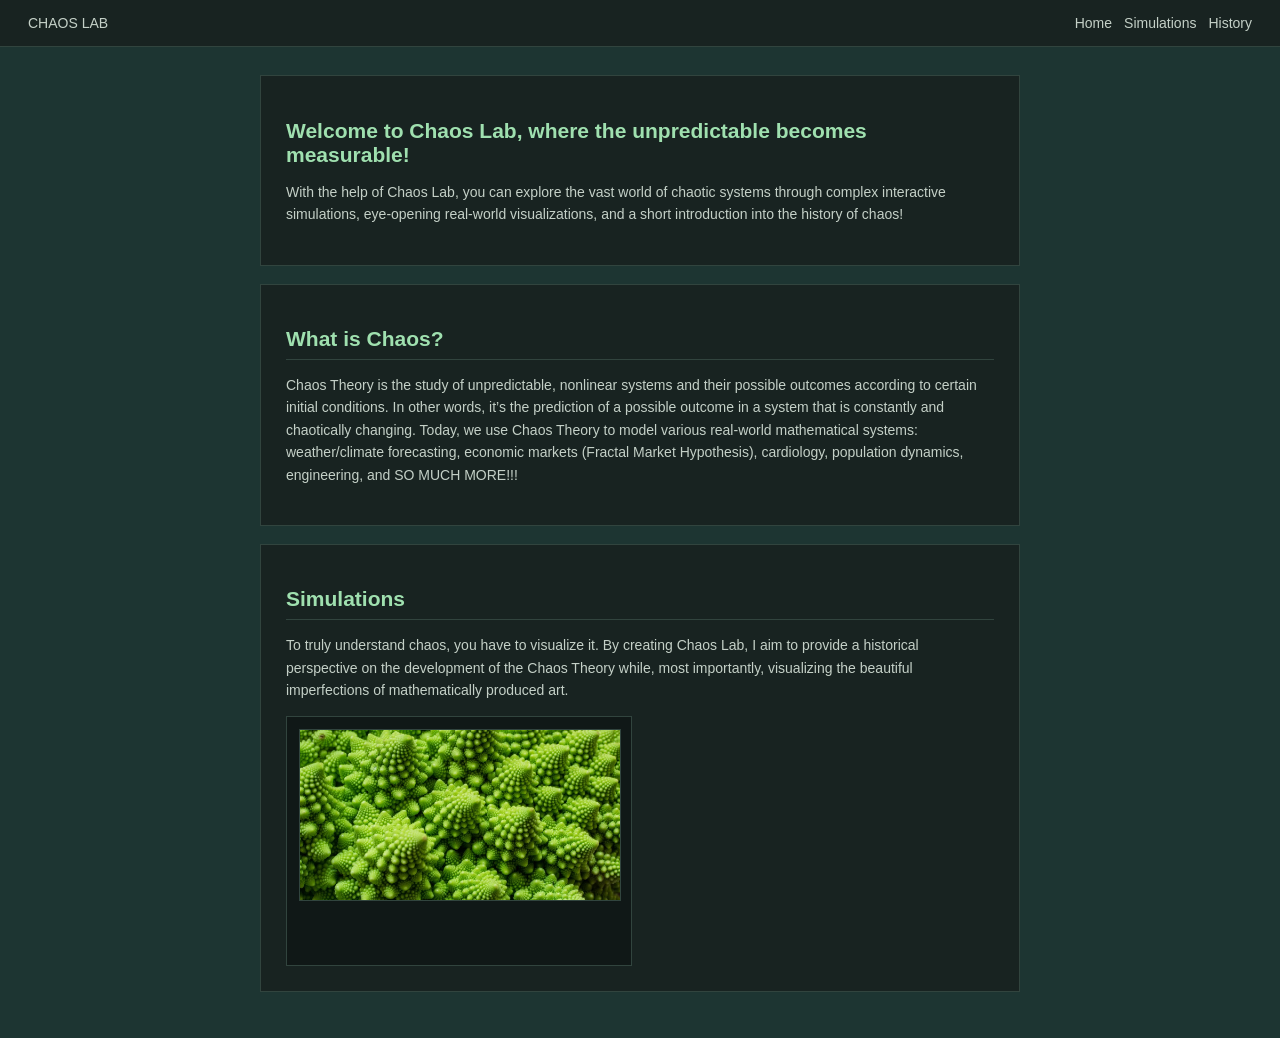
==== index.html @ 76efe05a "Add initial HTML structure for Chaos Lab" ====
<!DOCTYPE html>
<html lang="en">
<head>
    <meta charset="UTF-8">
    <meta name="viewport" content="width=device-width, initial-scale=1.0">
    <title>CHAOS LAB</title>
    <link rel="stylesheet" href="CSS/navbar.css">
    <link rel="stylesheet" href="CSS/style.css">
</head>
<body>
    <header>
        <p>CHAOS LAB</p>
        <nav>
            <a href="index.html">Home</a>
            <a href="simulation.html">Simulations</a>
            <a href="history.html">History</a>
        </nav>
    </header>
    <main>
        <section class="intro">
            <h1>Welcome to Chaos Lab, where the unpredictable becomes measurable!</h1>
            <p>With the help of Chaos Lab, you can explore the vast world of chaotic systems through complex interactive simulations, eye-opening real-world visualizations, and a short introduction into the history of chaos!</p>
        </section>
        <section class="What_is_chaos?">
            <h2>What is Chaos?</h2>
            <p>Chaos Theory is the study of unpredictable, nonlinear systems and their possible outcomes according to certain initial conditions. In other words, it’s the prediction of a possible outcome in a system that is constantly and chaotically changing. Today, we use Chaos Theory to model various real-world mathematical systems: weather/climate forecasting, economic markets (Fractal Market Hypothesis), cardiology, population dynamics, engineering, and SO MUCH MORE!!!</p>
        </section>
        <section class="simulations">
            <h2>Simulations</h2>
            <p>To truly understand chaos, you have to visualize it. By creating Chaos Lab, I aim to provide a historical perspective on the development of the Chaos Theory while, most importantly, visualizing the beautiful imperfections of mathematically produced art. </p>
        
            <div class="simulation-grid">
                <article class="simulation-card fractal-card">
                    <div class="simulation-card-inner">
                        <div class="card-face card-front">
                            <div class="simulation-sketch fractal-sketch">
                                <img src="ASSETS/images/nature_fractals_shutterstock.webp" alt="Romanesco">
                            </div>
                        </div>
                    </div>
                </article>
            </div>
        </section>
    </main>
    <footer> </footer>
</body>
</html>
---- CSS/navbar.css ----
header {
    display: flex;
    justify-content: space-between;
    align-items: center;
    padding: 12px 28px;
    font-size: 14px;
    background-color: #182321;
    border-bottom: 1px solid #31443e;
}

header p {
    margin: 0;
}

nav {
    display: flex;
    gap: 12px;
}

nav a {
    color: #c4d0c7;
    text-decoration: none;
}

nav a:hover {
    color: #9fe0af;
}
---- CSS/style.css ----
html {
    font-size: 87.5%;
}

body {
    margin: 0;
    background-color: #1d3532;
    color: #edf4ef;
    font-family: Arial, Helvetica, sans-serif;
}

main {
    max-width: 760px;
    margin: 0 auto;
    padding: 28px 20px;
}

section {
    background-color: #182321;
    border: 1px solid #31443e;
    padding: 25px;
    margin-bottom: 18px;
}

h1 {
    font-size: 1.5rem;
    color: #9fe0af;
    margin-bottom: 14px;
}

h2 {
    color: #9fe0af;
    border-bottom: 1px solid #31443e;
    padding-bottom: 8px;
    margin-bottom: 14px;
}

h3 {
    color: #edf4ef;
}

p {
    line-height: 1.6;
    color: #c4d0c7;
}

.simulation-grid {
    display: grid;
    grid-template-columns: repeat(2, 1fr);
    gap: 16px;
}

.simulation-card {
    height: 250px;
    perspective: 1000px;
}

.simulation-card-inner {
    position: relative;
    width: 100%;
    height: 100%;
    transition: transform 0.7s;
    transform-style: preserve-3d;
    transform-origin: center center;
}

.simulation-card:hover .simulation-card-inner {
    transform: rotateY(180deg);
}

.card-face {
    position: absolute;
    inset: 0;
    box-sizing: border-box;
    padding: 12px;
    border: 1px solid #31443e;
    background-color: #101817;
    backface-visibility: hidden;
}

.card-front {
    display: flex;
    flex-direction: column;
    gap: 8px;
}

.card-front h3 {
    margin: 0;
}

.card-back {
    display: flex;
    flex-direction: column;
    justify-content: center;
    transform: rotateY(180deg);
}

.card-back h3 {
    margin-top: 0;
}

.card-back p {
    margin-bottom: 0;
}

.simulation-sketch {
    width: 100%;
    height: 170px;
    flex-shrink: 0;
    overflow: hidden;
    border: 1px solid #31443e;
    background-color: #182321;
}

.simulation-sketch img {
    display: block;
    width: 100%;
    height: 100%;
    object-fit: cover;
    object-position: center;
}

@media (max-width: 600px) {
    .simulation-grid {
        grid-template-columns: 1fr;
    }
}
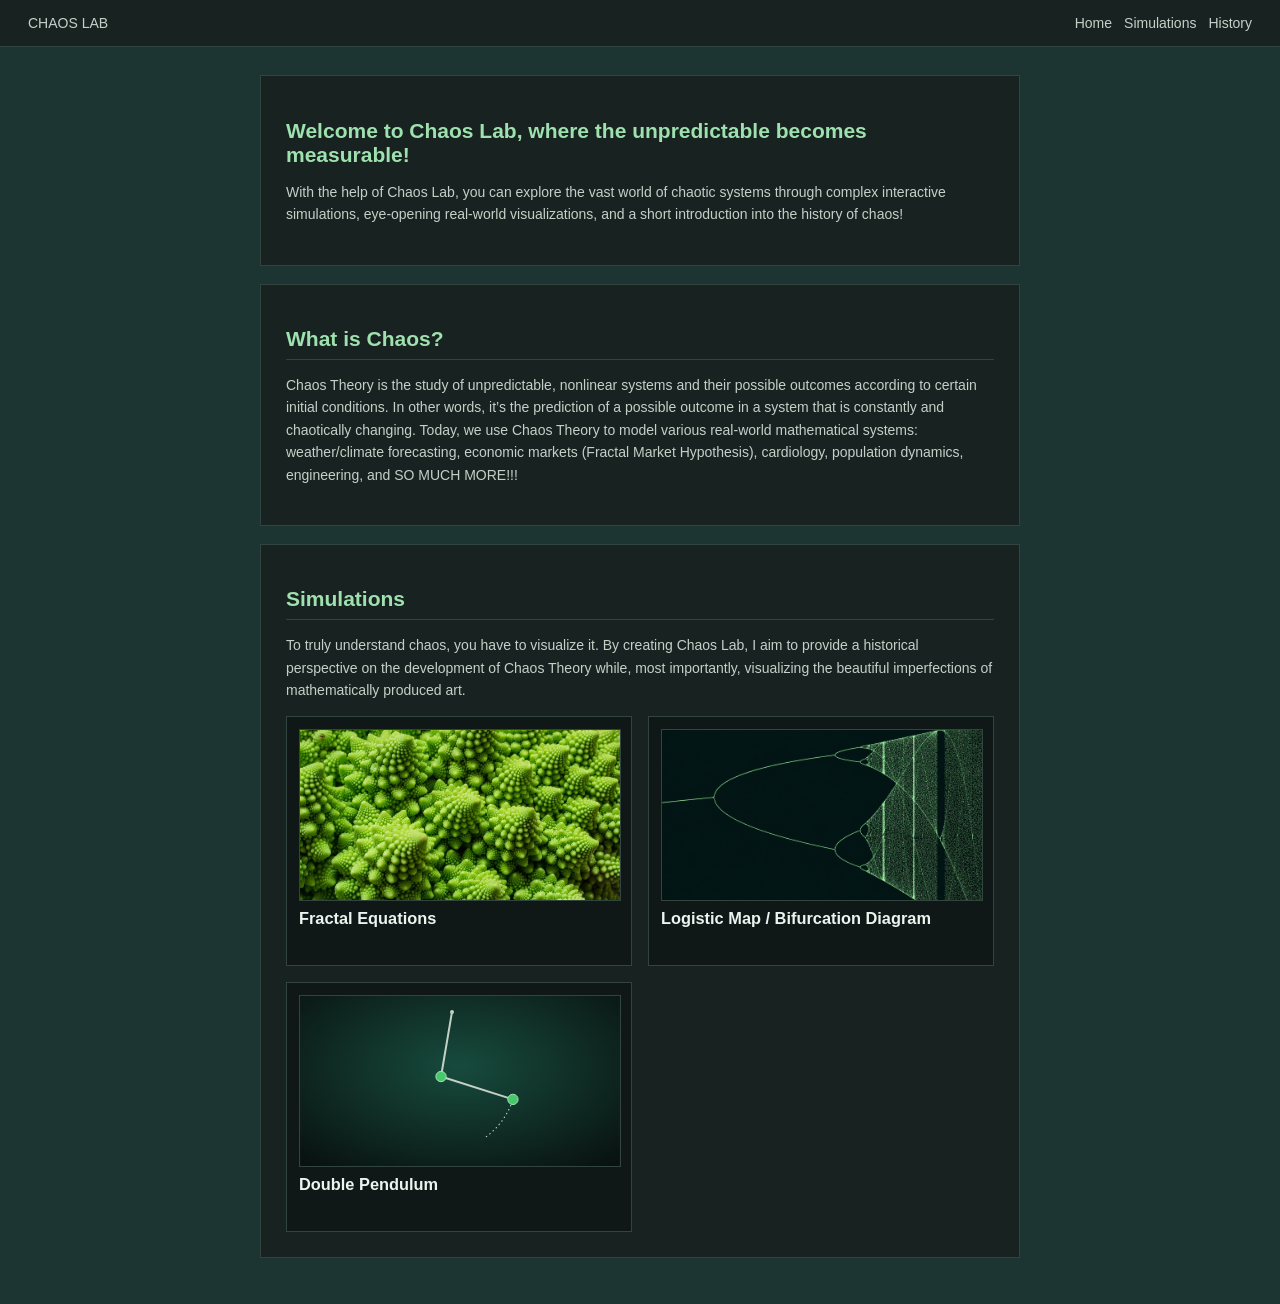
==== commit f3573b49: "Update stylesheet paths and fix HTML structure" ====
--- a/index.html
+++ b/index.html
@@ -4,44 +4,88 @@
     <meta charset="UTF-8">
     <meta name="viewport" content="width=device-width, initial-scale=1.0">
     <title>CHAOS LAB</title>
-    <link rel="stylesheet" href="CSS/navbar.css">
-    <link rel="stylesheet" href="CSS/style.css">
+    <link rel="stylesheet" href="../CSS/navbar.css">
+    <link rel="stylesheet" href="../CSS/style.css">
 </head>
 <body>
     <header>
         <p>CHAOS LAB</p>
         <nav>
-            <a href="index.html">Home</a>
-            <a href="simulation.html">Simulations</a>
-            <a href="history.html">History</a>
-        </nav>
+        <a href="index.html">Home</a>
+        <a href="simulation.html">Simulations</a>
+        <a href="history.html">History</a>
+    </nav>
     </header>
+
     <main>
         <section class="intro">
-            <h1>Welcome to Chaos Lab, where the unpredictable becomes measurable!</h1>
-            <p>With the help of Chaos Lab, you can explore the vast world of chaotic systems through complex interactive simulations, eye-opening real-world visualizations, and a short introduction into the history of chaos!</p>
+    <h1>Welcome to Chaos Lab, where the unpredictable becomes measurable!</h1>
+    <p>With the help of Chaos Lab, you can explore the vast world of chaotic systems through complex interactive simulations, eye-opening real-world visualizations, and a short introduction into the history of chaos!</p>
         </section>
         <section class="What_is_chaos?">
-            <h2>What is Chaos?</h2>
-            <p>Chaos Theory is the study of unpredictable, nonlinear systems and their possible outcomes according to certain initial conditions. In other words, it’s the prediction of a possible outcome in a system that is constantly and chaotically changing. Today, we use Chaos Theory to model various real-world mathematical systems: weather/climate forecasting, economic markets (Fractal Market Hypothesis), cardiology, population dynamics, engineering, and SO MUCH MORE!!!</p>
+    <h2>What is Chaos?</h2>
+    <p>Chaos Theory is the study of unpredictable, nonlinear systems and their possible outcomes according to certain initial conditions. In other words, it’s the prediction of a possible outcome in a system that is constantly and chaotically changing. Today, we use Chaos Theory to model various real-world mathematical systems: weather/climate forecasting, economic markets (Fractal Market Hypothesis), cardiology, population dynamics, engineering, and SO MUCH MORE!!!</p>
         </section>
         <section class="simulations">
-            <h2>Simulations</h2>
-            <p>To truly understand chaos, you have to visualize it. By creating Chaos Lab, I aim to provide a historical perspective on the development of the Chaos Theory while, most importantly, visualizing the beautiful imperfections of mathematically produced art. </p>
+    <h2>Simulations</h2>
+    <p>To truly understand chaos, you have to visualize it. By creating Chaos Lab, I aim to provide a historical perspective on the development of Chaos Theory while, most importantly, visualizing the beautiful imperfections of mathematically produced art. </p>
         
-            <div class="simulation-grid">
-                <article class="simulation-card fractal-card">
-                    <div class="simulation-card-inner">
-                        <div class="card-face card-front">
-                            <div class="simulation-sketch fractal-sketch">
-                                <img src="ASSETS/images/nature_fractals_shutterstock.webp" alt="Romanesco">
-                            </div>
-                        </div>
-                    </div>
-                </article>
+   <div class="simulation-grid">
+
+    <article class="simulation-card fractal-card">
+        <div class="simulation-card-inner">
+            <div class="card-face card-front">
+                <div class="simulation-sketch fractal-sketch">
+   <img src="../ASSETS/images/nature_fractals_shutterstock.webp" alt="Romanesco broccoli showing a natural self-similar pattern">
+</div>
+                <h3>Fractal Equations</h3>
             </div>
-        </section>
-    </main>
+
+            <div class="card-face card-back">
+                <h3>Fractal Equations (TO BE IMPLEMENTED)</h3>
+                <p>Through the hand coding of the Mandelbrot set, Chaos Lab will bring you on a journey through the infinite complexity of fractal geometry! To be implemented...</p>
+            </div>
+        </div>
+    </article>
+
+    <article class="simulation-card logistic-card">
+        <div class="simulation-card-inner">
+            <div class="card-face card-front">
+                <div class="simulation-sketch logistic-sketch">
+                <img src="../ASSETS/images/logistic-map-green.png" alt="Green bifurcation diagram of the logistic map showing how a simple equation can lead to chaotic behavior">
+                </div>
+                <h3>Logistic Map / Bifurcation Diagram</h3>
+            </div>
+
+            <div class="card-face card-back">
+                <h3>Bifurcation Diagram</h3>
+                <p>Take a glimpse at the fascinating transition from order to chaos as the growth rate of the logistic equation is increased.</p>
+            </div>
+        </div>
+    </article>
+
+    <article class="simulation-card pendulum-card">
+        <div class="simulation-card-inner">
+            <div class="card-face card-front">
+                <div class="simulation-sketch pendulum-sketch">
+                    <img src="../ASSETS/images/double-pendulum-diagram.svg" alt="Static green double pendulum diagram">
+                </div>
+                <h3>Double Pendulum</h3>
+            </div>
+
+            <div class="card-face card-back">
+                <h3>Double Pendulum</h3>
+                <p>An interactive, self-coded simulation of the chaos of a double pendulum system. By adjusting the system's initial angle and magnitude of indexed gravity, you get to be the architect of chaos itself.</p>
+            </div>
+        </div>
+    </article>
+
+</div>
+
+</section>
+</main>
+
     <footer> </footer>
+
 </body>
 </html>
